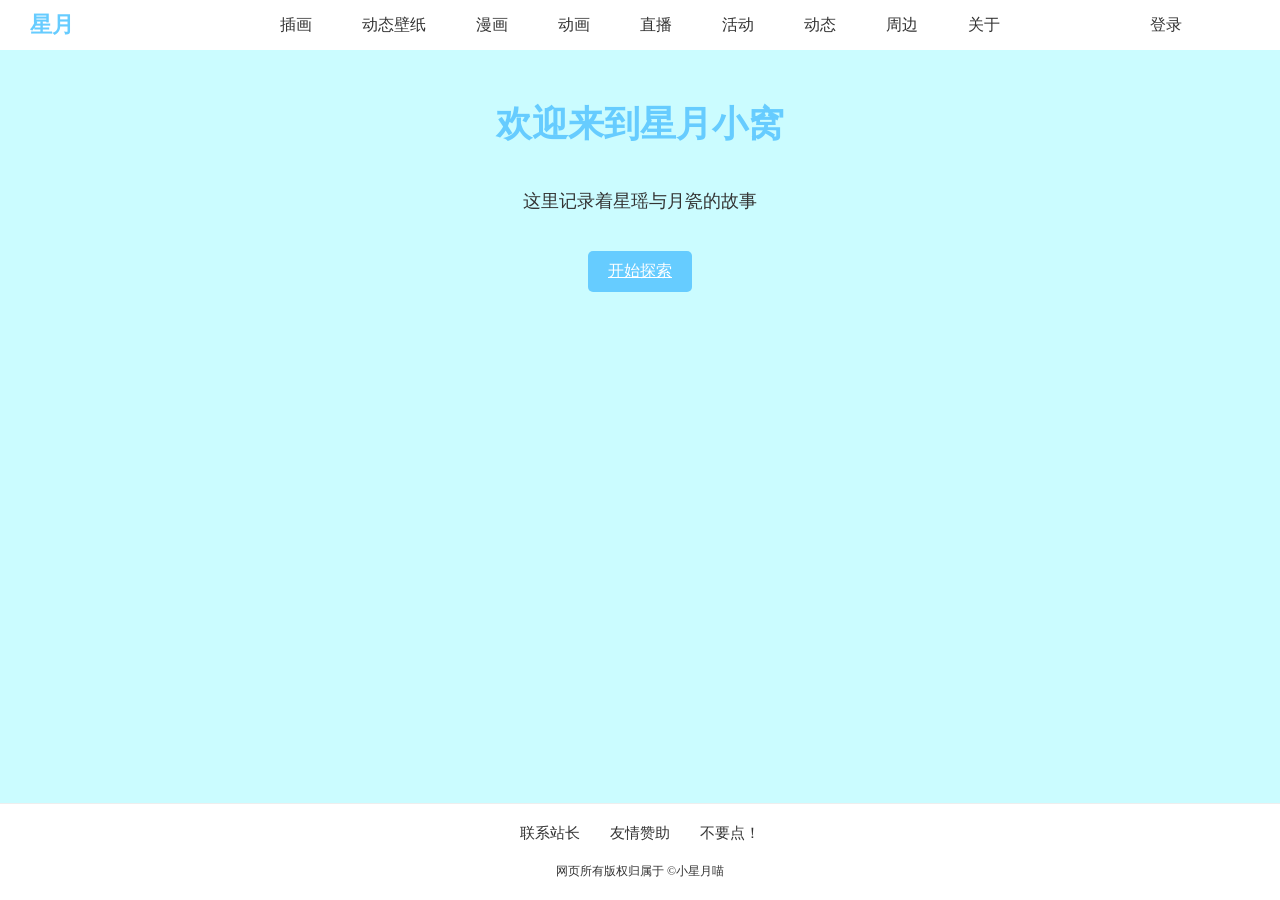
==== index.html @ d14c33e9 "0.0.0.0.0..0.0.0.00.0.11 在想什么呢，自己做着玩的" ====
<!DOCTYPE html>

<html>
    <head>
        <meta charset="UTF-8">
        <meta name="viewport" content="width=device-width, initial-scale=1.0">
        <title>星月小窝</title>
        <link rel="stylesheet" href="assets/css/style.css"> 
        <link rel="icon" href="images/wangzhanmeiye.png">

    <body>

        <header>
            <nav>
                <a class="logo" href="index.html">
                    星月
                </a>

                <ul class="nav-menu">
                    <li><a class="nav-link" href="#">插画</a></li>
                    <li><a class="nav-link" href="#">动态壁纸</a></li>
                    <li><a class="nav-link" href="#">漫画</a></li>
                    <li><a class="nav-link" href="#">动画</a></li>
                    <li><a class="nav-link" href="#">直播</a></li>
                    <li><a class="nav-link" href="#">活动</a></li>
                    <li><a class="nav-link" href="#">动态</a></li>
                    <li><a class="nav-link" href="#">周边</a></li>
                    <li class="nav-item dropdown">
                
                    <a class="nav-link">
                            关于
                        </a>

                        <ul class="dropdown-menu">

                            <li>
                                <a href="#">星瑶</a>
                            </li>

                            <li>
                                <a href="#">月瓷</a>
                            </li>

                            <li>
                                <a href="#">小喵</a>
                            </li>

                        </ul>
                    </li>
                </ul>
                
                <a class="login" href="#">登录</a>
            </nav>
        </header>

        <main>

            <section class="hero">

                <h1>
                    欢迎来到星月小窝
                </h1>

                <p>
                    这里记录着星瑶与月瓷的故事
                </p>

                <a class="hero-button" href="#">
                    开始探索
                </a>

            </section>

        </main>

        <footer>
            <div class="footer-content">

                <ul class="footer-menu">

                    <li><a class="footer-link" href="https://space.bilibili.com/1124976899?spm_id_from=333.1007.0.0">联系站长</a></li>
                    <li><a class="footer-link" href="#">友情赞助</a></li>
                    <li><a class="footer-link" href="#">不要点！</a></li>
                </ul>

                 <div class="footer-bottom">
                    网页所有版权归属于 ©小星月喵
                </div>
            </div>
        </footer>

    </body>
</html>
---- assets/css/style.css ----
body {
    margin: 0;
    padding: 0;

    min-height: 100vh;

    display: flex;
    flex-direction: column;

    background-color: var(--background-color);
}

:root {
    --main-color: #66ccff;
    --background-color: #cbfcff;
    --text-color: #333333;
    --surface-color: #ffffff;
}

/* 顶部导航栏样式 */

nav {
    display: flex;
    padding: 0 30px;
    height: 50px;
    align-items: center;
    background-color: var(--surface-color);
}

.nav-menu {
    display: flex;
    list-style: none;
    gap: 50px;
    margin: 0;
    padding: 0;

    flex: 1;
    justify-content: center;
}

.logo {
    display: flex;
    align-items: center;
    height: 100%;

    text-decoration: none;
    font-size: 22px;
    font-weight: bold;
    color: var(--main-color);

    width: 100px;
}

.login {
    width: 100px;
}

.login,
.nav-link {
    text-decoration: none;
    color: var(--text-color);
    transition: color 0.3s;
}

.login:hover {
    color: #ff91bf;
}

.nav-link:hover{
    color: var(--main-color);
}

.nav-item {
    position: relative;
}

.dropdown-menu {

    display: flex;

    margin: 0;

    flex-direction: column;

    list-style:none;

    position: absolute;

    top: 100%;

    left: 0;

    background-color: var(--surface-color);

    padding: 10px;

    width: 50px;


    border-radius: 10px;

    box-shadow: 0 8px 20px rgba(0,0,0,0.1);


    opacity: 0;

    transform: translateY(-10px);

    pointer-events: none;


    transition: 
        opacity 0.3s,
        transform 0.3s;

}

.dropdown:hover .dropdown-menu {

    opacity: 1;
    transform: translateY(0);
    pointer-events: auto;

}

.dropdown {
    position: relative;
}

.dropdown-menu a {
    display: block;

    text-decoration: none;

    color: var(--text-color);

    padding:8px;

}

.dropdown-menu a:hover {

    color: var(--main-color);

}

/* 主体内容样式 */

main {
    flex: 1;
    padding: 20px;
    background-color: var(--background-color);
}

.hero {

    flex:1;

    display:flex;
    flex-direction:column;

    justify-content:center;
    align-items:center;

    text-align:center;
}

.hero h1 {
    font-size: 36px;
    color: var(--main-color);
}

.hero p {
    font-size: 18px;
    color: var(--text-color);
    margin-top: 10px;
}

.hero-button {
    margin-top: 20px;
    padding: 10px 20px;
    font-size: 16px;
    color: var(--surface-color);
    background-color: var(--main-color);
    border: none;
    border-radius: 5px;
    cursor: pointer;
}

/* 底部页脚样式 */

footer {
    background-color: var(--surface-color);
    padding: 20px;
    text-align: center;
    color: var(--text-color);
    font-size: 15px;

    border-top: 1px solid #eeeeee;
}

.footer-content {
    display: flex;
    flex-direction: column;
    justify-content: center;
    align-items: center;
    gap: 20px;
}

.footer-link {
    text-decoration: none;
    color: var(--text-color);
    transition: color 0.3s;
}

.footer-link:hover {
    color: var(--main-color);
}

.footer-bottom {
    font-size: 12px;
    color: var(--text-color);
}

.footer-menu {
    display: flex;
    list-style: none;
    gap: 30px;
    margin: 0;
    padding: 0;

    justify-content: center;
}
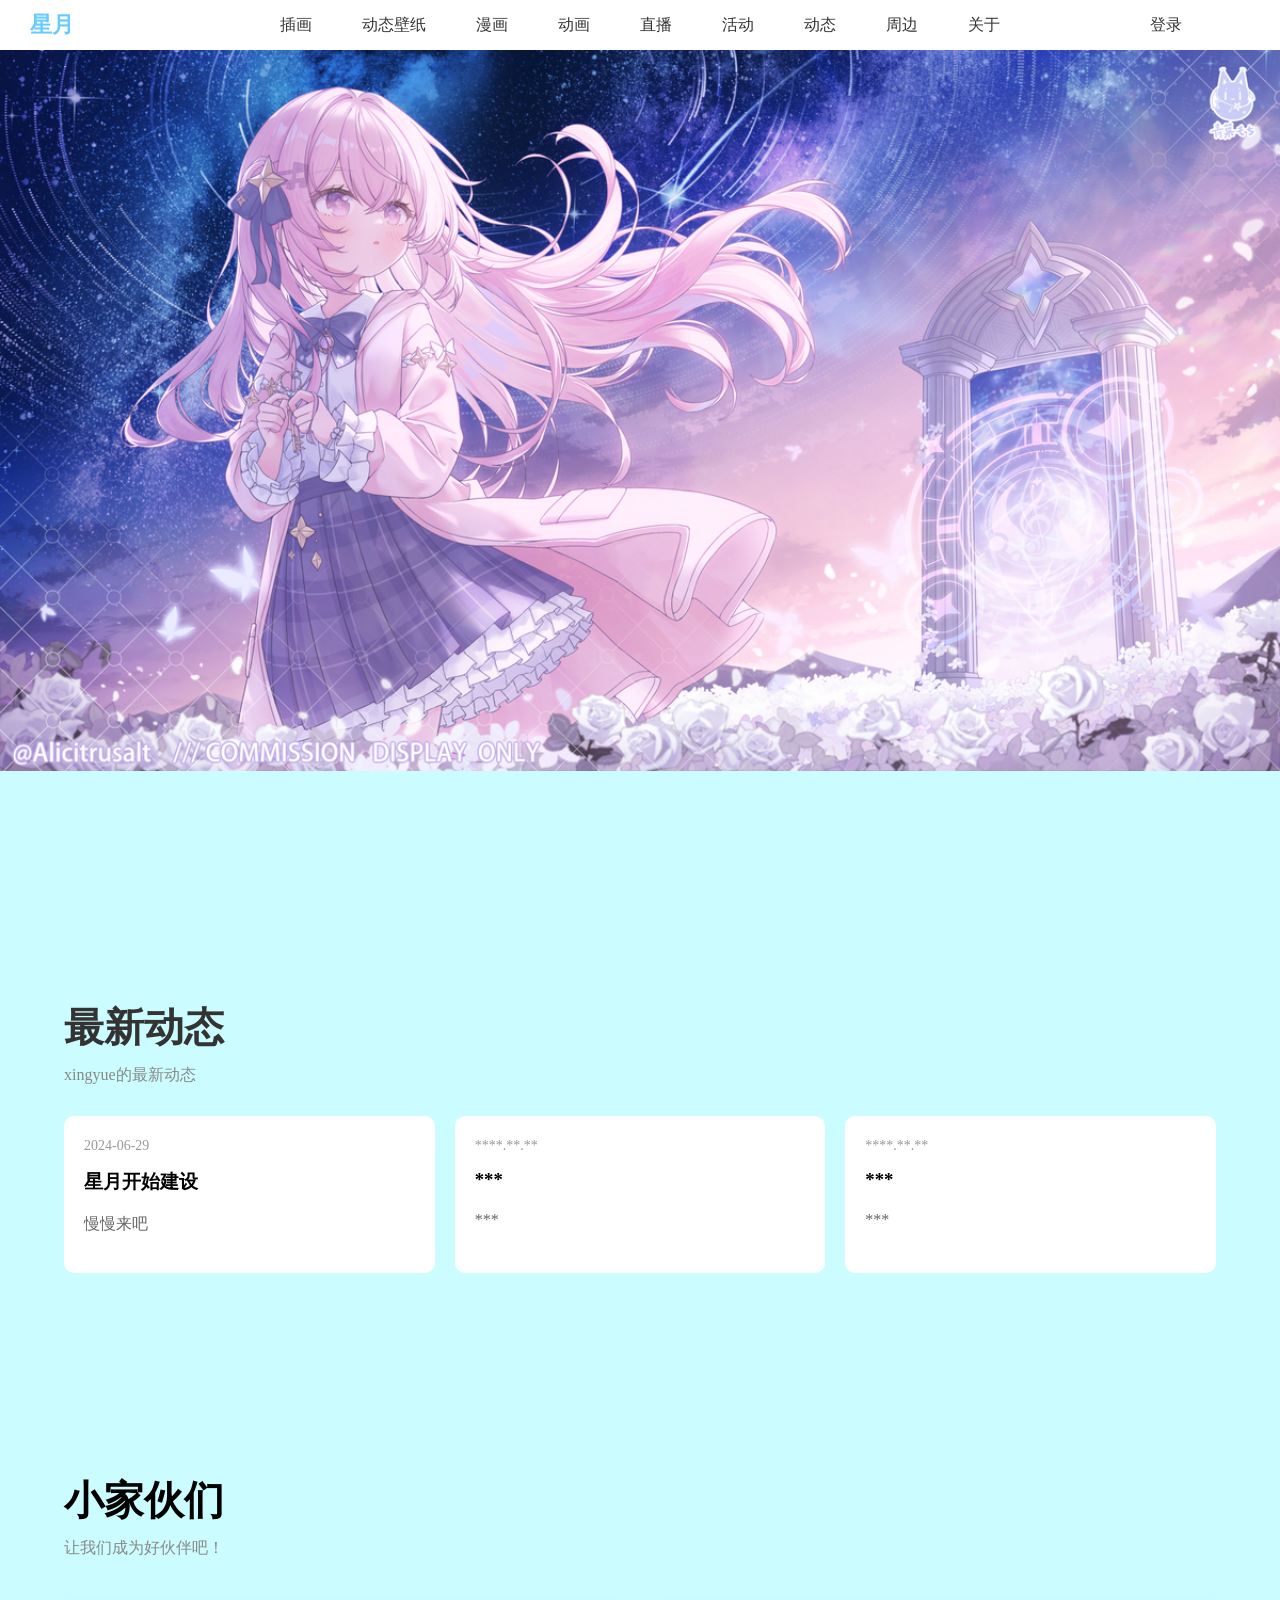
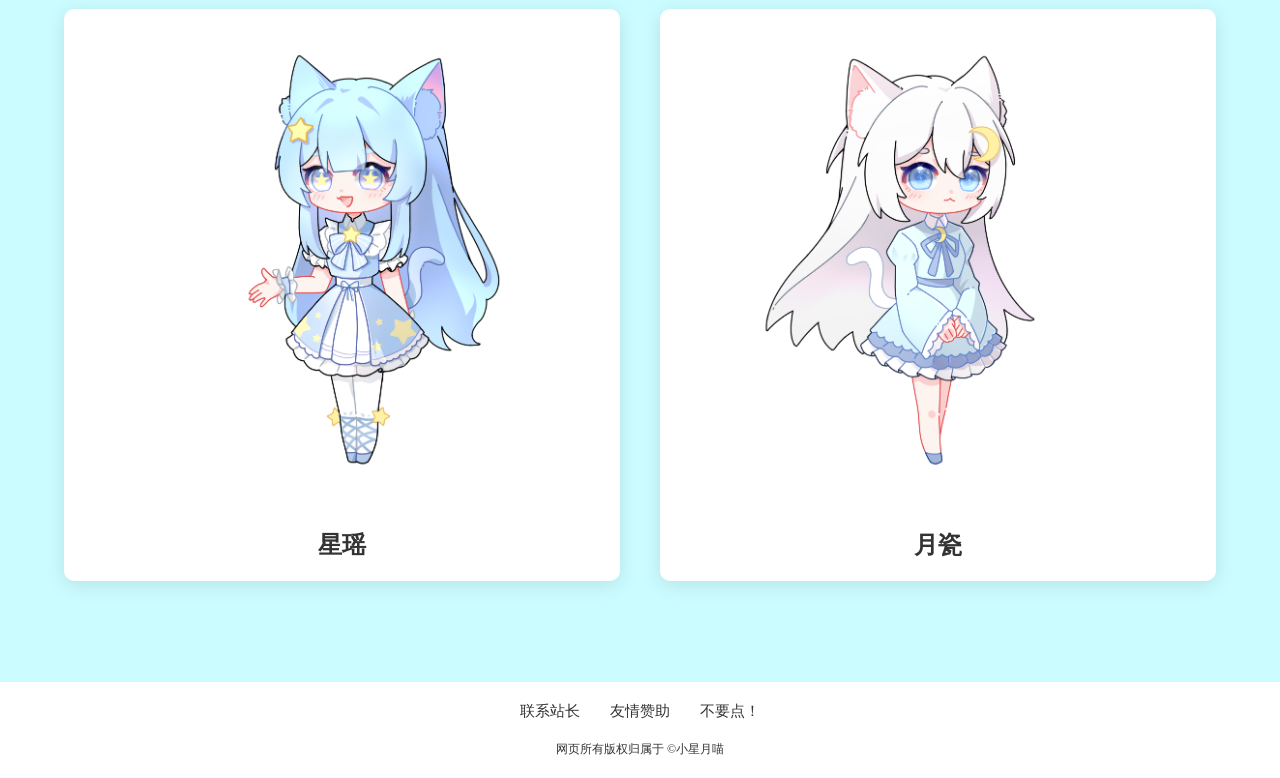
==== commit 5e989e10: "2016-6-30-1:09 第二次更新" ====
--- a/index.html
+++ b/index.html
@@ -4,9 +4,10 @@
     <head>
         <meta charset="UTF-8">
         <meta name="viewport" content="width=device-width, initial-scale=1.0">
-        <title>星月小窝</title>
+        <title>星月</title>
         <link rel="stylesheet" href="assets/css/style.css"> 
         <link rel="icon" href="images/wangzhanmeiye.png">
+    </head>
 
     <body>
 
@@ -34,15 +35,15 @@
                         <ul class="dropdown-menu">
 
                             <li>
-                                <a href="#">星瑶</a>
+                                <a href="xingyao.html">星瑶</a>
                             </li>
 
                             <li>
-                                <a href="#">月瓷</a>
+                                <a href="yueci.html">月瓷</a>
                             </li>
 
                             <li>
-                                <a href="#">小喵</a>
+                                <a href="xiaomiao.html">小喵</a>
                             </li>
 
                         </ul>
@@ -53,25 +54,132 @@
             </nav>
         </header>
 
-        <main>
-
-            <section class="hero">
-
-                <h1>
-                    欢迎来到星月小窝
-                </h1>
-
-                <p>
-                    这里记录着星瑶与月瓷的故事
+        <section class="hero">
+            
+            <img
+                class="hero-image"
+                src="images/zhushitu.jpg"
+                alt="主页屏主视图">
+        </section>
+
+        <section class="news">   
+            <div class="news-container">
+
+                <h2 class="news-title">
+                    最新动态
+                </h2>
+                
+                <p class="news-subtitle">
+                    xingyue的最新动态
                 </p>
 
-                <a class="hero-button" href="#">
-                    开始探索
-                </a>
-
-            </section>
-
-        </main>
+                <div class="news-list">
+
+                    <div class="news-card">
+
+                        <span class="news-date">
+                            2024-06-29
+                        </span>
+
+                        <h3>
+                            星月开始建设
+                        </h3>
+
+                        <p>
+                            慢慢来吧
+                        </p>
+
+                    </div>
+
+                    <div class="news-card">
+
+                        <span class="news-date">
+                            ****.**.**
+                        </span>
+
+                        <h3>
+                            ***
+                        </h3>
+
+                        <p>
+                            ***
+                        </p>
+
+                    </div>
+
+                    <div class="news-card">
+
+                        <span class="news-date">
+                            ****.**.**
+                        </span>
+
+                        <h3>
+                            ***
+                        </h3>
+
+                        <p>
+                            ***
+                        </p>
+
+                    </div>
+
+                </div>
+
+            </div>
+
+        </section>
+
+        <section class="character">
+
+            <div class="character-container">
+
+                <h2 class="character-title">
+                    小家伙们
+                </h2>
+
+                <p class="character-subtitle">
+                    让我们成为好伙伴吧！
+                </p>
+
+                <div class="character-list">
+
+                    <a class="character-card" href="xingyao.html">
+
+                        <div class="character-image-box">
+
+                            <img
+                                class="character-image"
+                                src="images/xingyao.png"
+                                alt="星瑶">
+                            
+                        </div>
+
+                        <h3>
+                            星瑶
+                        </h3>
+                            
+                    </a>
+
+                    <a class="character-card" href="yueci.html">
+
+                        <div class="character-image-box">
+                            <img
+                                class="character-image"
+                                src="images/yueci.png"
+                                alt="月瓷">
+                        </div>
+
+                        <h3>
+                            月瓷
+                        </h3>
+
+                    </a>
+
+                </div>
+
+            </div>
+
+        </section>
 
         <footer>
             <div class="footer-content">
--- a/assets/css/style.css
+++ b/assets/css/style.css
@@ -145,25 +145,6 @@
 }
 
 /* 主体内容样式 */
-
-main {
-    flex: 1;
-    padding: 20px;
-    background-color: var(--background-color);
-}
-
-.hero {
-
-    flex:1;
-
-    display:flex;
-    flex-direction:column;
-
-    justify-content:center;
-    align-items:center;
-
-    text-align:center;
-}
 
 .hero h1 {
     font-size: 36px;
@@ -187,6 +168,194 @@
     cursor: pointer;
 }
 
+.hero {
+    width: 100%;
+    min-height: calc(100vh - 50px);
+    overflow: hidden;
+}
+
+.hero-image {
+    display: block;
+    width: 100%;
+    height: 100%;
+    object-fit: cover;
+}
+
+/* News */
+
+.news {
+    padding: 100px 0;
+}
+
+.news-container {
+    width: 90%;
+    max-width: 1200px;
+    margin: 0 auto;
+}
+
+.news-title {
+    margin: 0;
+
+    font-size: 40px;
+
+    color: var(--text-color);
+}
+
+.news-subtitle {
+    margin-top: 10px;
+
+    color: #888;
+}
+
+.news-list {
+    display: flex;
+    flex-wrap: wrap;
+    gap: 20px;
+    margin-top: 30px;
+}
+
+.news-card{
+    flex: 1;
+    background: var(--surface-color);
+    padding: 20px;
+    border-radius: 10px;
+}
+
+.news-date{
+
+    color:#999;
+
+    font-size:14px;
+
+}
+
+.news-card h3{
+
+    margin:15px 0;
+
+}
+
+.news-card p{
+
+    color:#666;
+
+    line-height:1.6;
+
+}
+
+/*character*/
+
+.character{
+
+    padding:100px 0;
+
+}
+
+.character-container{
+
+    width:90%;
+
+    max-width:1200px;
+
+    margin:0 auto;
+
+}
+
+.character-title{
+
+    font-size:40px;
+
+    margin:0;
+
+}
+
+.character-subtitle{
+
+    color:#888;
+
+    margin-top:10px;
+
+}
+
+.character-list{
+
+    display:grid;
+
+    grid-template-columns:repeat(2,1fr);
+
+    gap:40px;
+
+    margin-top:50px;
+
+}
+
+.character-card{
+
+    background:var(--surface-color);
+
+    border-radius:10px;
+
+    overflow:hidden;
+
+    box-shadow:0 4px 20px rgba(0,0,0,0.1);
+
+    transition:0.3s;
+
+    text-decoration:none;
+
+    color:inherit;
+
+    cursor:pointer;
+
+    display:block;
+
+}
+
+.character-card:hover{
+
+    transform:translateY(-5px);
+
+    box-shadow:0 8px 30px rgba(0,0,0,0.2);
+
+}
+
+.character-image{
+
+    max-width:100%;
+
+    max-height:100%;
+
+    object-fit:contain;
+
+    transition: transform 0.3s;
+
+}
+
+.character-image-box {
+
+    height: 500px;
+
+    overflow: hidden;
+
+    display: flex;
+
+    justify-content: center;
+
+    align-items: flex-end;
+}
+
+.character-card h3{
+
+    margin:20px 0;
+
+    text-align:center;
+
+    font-size:24px;
+
+    color:var(--text-color);
+
+}
+
 /* 底部页脚样式 */
 
 footer {
